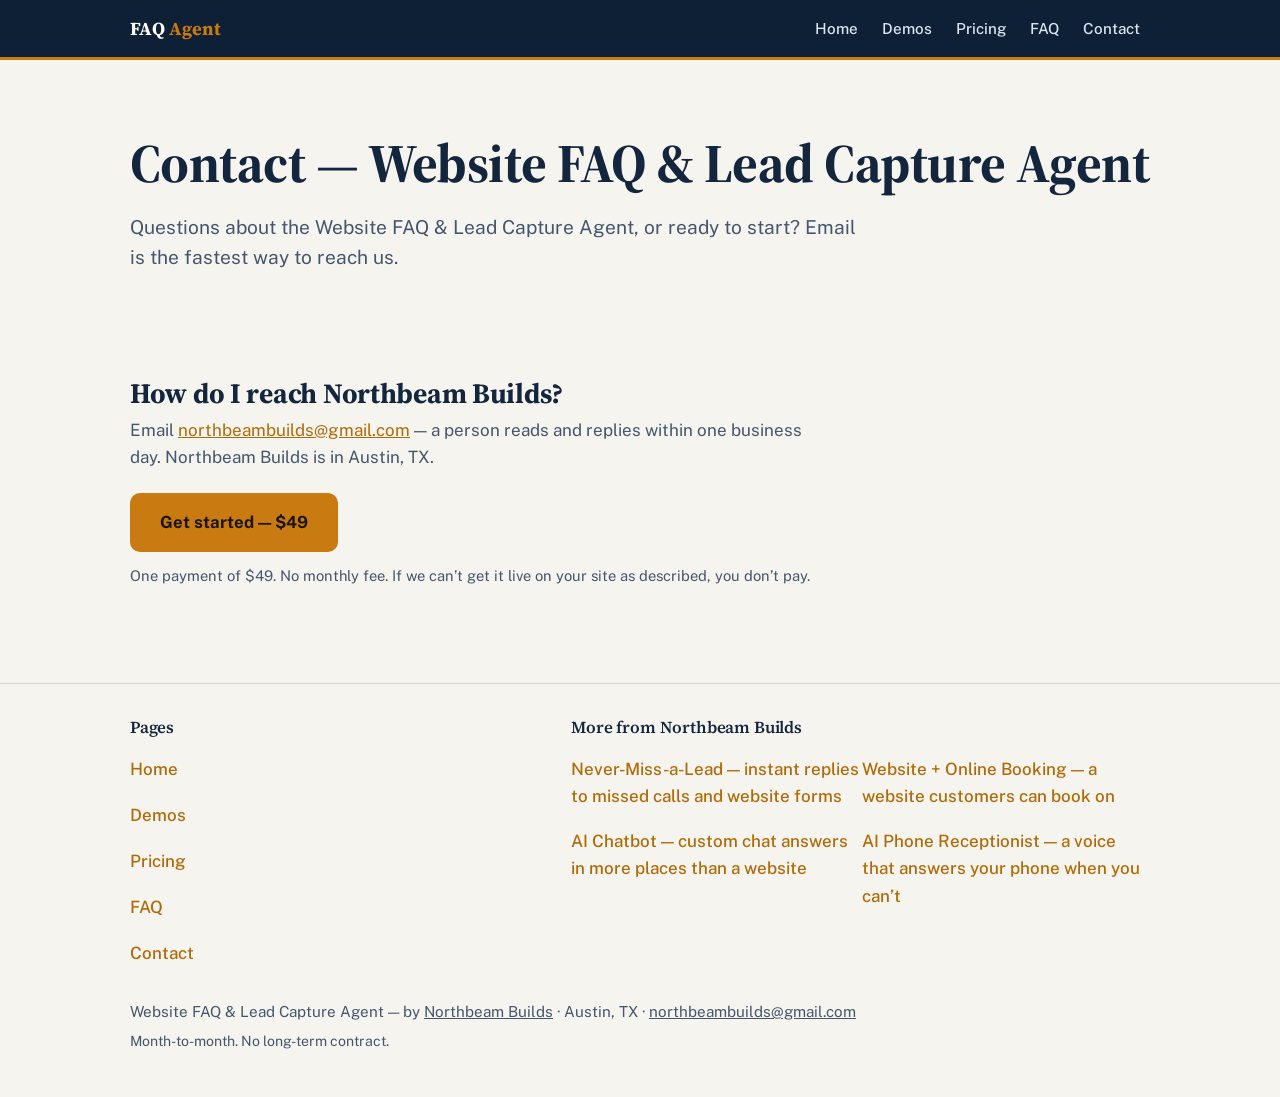
==== contact/index.html @ 17d50154 "Standalone product site (flagship pattern) with full SEO + LLM-search package; custom-domain binding" ====
<!doctype html>
<html lang="en">
  <head>
    <meta charset="utf-8" />
    <meta name="viewport" content="width=device-width, initial-scale=1, viewport-fit=cover" />
    <meta name="color-scheme" content="light dark" />
    <link rel="icon" href="data:," />
    <title>Contact | Website FAQ & Lead Capture Agent</title>
    <meta name="description" content="Contact Northbeam Builds about the Website FAQ & Lead Capture Agent — email northbeambuilds@gmail.com, replies within one business day." />
    <link rel="canonical" href="https://faqagent.northbeambuilds.com/contact/" />
    <meta property="og:title" content="Contact | Website FAQ & Lead Capture Agent" />
    <meta property="og:description" content="Contact Northbeam Builds about the Website FAQ & Lead Capture Agent — email northbeambuilds@gmail.com, replies within one business day." />
    <meta property="og:type" content="website" />
    <meta property="og:url" content="https://faqagent.northbeambuilds.com/contact/" />
    <meta name="twitter:card" content="summary" />
    <meta name="twitter:title" content="Contact | Website FAQ & Lead Capture Agent" />
    <meta name="twitter:description" content="Contact Northbeam Builds about the Website FAQ & Lead Capture Agent — email northbeambuilds@gmail.com, replies within one business day." />
    <meta name="twitter:url" content="https://faqagent.northbeambuilds.com/contact/" />
    <script type="application/ld+json">
{"@context": "https://schema.org", "@type": "SoftwareApplication", "name": "Website FAQ & Lead Capture Agent", "applicationCategory": "BusinessApplication", "operatingSystem": "Web", "description": "A chat box on a business\u2019s own website that answers questions from the business\u2019s own hours, prices, and services, and captures a name and number when it can\u2019t answer.", "offers": {"@type": "Offer", "priceCurrency": "USD", "price": "49", "priceSpecification": [{"@type": "UnitPriceSpecification", "price": "49", "priceCurrency": "USD", "name": "Flat price"}]}, "provider": {"@type": "Organization", "name": "Northbeam Builds", "email": "northbeambuilds@gmail.com", "address": {"@type": "PostalAddress", "addressLocality": "Austin", "addressRegion": "TX", "addressCountry": "US"}}}
    </script>
    <link rel="preconnect" href="https://fonts.googleapis.com" />
    <link rel="preconnect" href="https://fonts.gstatic.com" crossorigin />
    <link href="https://fonts.googleapis.com/css2?family=Source+Serif+4:opsz,wght@8..60,600;8..60,700&family=Public+Sans:wght@400;500;600;700&display=swap" rel="stylesheet" />
    <link rel="stylesheet" href="/assets/site.css" />
  </head>
  <body>
    <header class="topbar">
      <div class="wrap">
        <a class="wordmark" href="/">FAQ <span>Agent</span></a>
        <button class="nav-toggle" type="button" aria-label="Open menu" aria-expanded="false" aria-controls="main-nav" id="nav-toggle">
          <span class="bars" aria-hidden="true"><span></span><span></span><span></span></span>
        </button>
        <nav class="topnav" id="main-nav" aria-label="Main site">
          <a href="/">Home</a>
          <a href="/demos/">Demos</a>
          <a href="/pricing/">Pricing</a>
          <a href="/faq/">FAQ</a>
          <a href="/contact/">Contact</a>
        </nav>
      </div>
    </header>

    <main>
      <div class="wrap">
        <div class="hero">
          <h1>Contact — Website FAQ & Lead Capture Agent</h1>
          <p class="purpose">Questions about the Website FAQ & Lead Capture Agent, or ready to start? Email is the fastest way to reach us.</p>
        </div>
        <section aria-labelledby="email-heading">
          <div class="section-head">
            <h2 id="email-heading">How do I reach Northbeam Builds?</h2>
            <p>Email <a href="mailto:northbeambuilds@gmail.com">northbeambuilds@gmail.com</a> — a person reads and replies within one business day. Northbeam Builds is in Austin, TX.</p>
          </div>
          <div class="cta-row">
              <a class="btn" href="https://buy.stripe.com/aFa4gz04s19ifIS3J4gYU01" target="_blank" rel="noopener">Get started — $49</a>
            </div>
            <p class="buy-note">One payment of $49. No monthly fee. If we can’t get it live on your site as described, you don’t pay.</p>
        </section>
      </div>
    </main>
    <footer>
      <div class="wrap">
        <div class="footer-grid">
          <nav aria-label="Site pages">
            <h3>Pages</h3>
            <ul class="sitemap-list">
              <li><a href="/">Home</a></li>
              <li><a href="/demos/">Demos</a></li>
              <li><a href="/pricing/">Pricing</a></li>
              <li><a href="/faq/">FAQ</a></li>
              <li><a href="/contact/">Contact</a></li>
            </ul>
          </nav>
          <nav aria-label="More from Northbeam Builds">
            <h3>More from Northbeam Builds</h3>
            <ul class="tool-list">
              <li><a href="https://nevermiss.northbeambuilds.com/">Never-Miss-a-Lead — instant replies to missed calls and website forms</a></li>
              <li><a href="https://booking.northbeambuilds.com/">Website + Online Booking — a website customers can book on</a></li>
              <li><a href="https://chatbot.northbeambuilds.com/">AI Chatbot — custom chat answers in more places than a website</a></li>
              <li><a href="https://receptionist.northbeambuilds.com/">AI Phone Receptionist — a voice that answers your phone when you can’t</a></li>
            </ul>
          </nav>
        </div>
        <p class="footer-line">Website FAQ & Lead Capture Agent — by <a href="https://northbeambuilds.com">Northbeam Builds</a> · Austin, TX · <a href="mailto:northbeambuilds@gmail.com">northbeambuilds@gmail.com</a></p>
        <p class="footer-small">Month-to-month. No long-term contract.</p>
      </div>
    </footer>
    <script src="/assets/site.js"></script>
  </body>
</html>
---- assets/site.css ----
:root {
        color-scheme: light dark;
        --bg: #f6f4ef;
        --surface: #ffffff;
        --surface-2: #efece4;
        --ink: #14263d;
        --ink-soft: #44566d;
        --navy: #0e2036;
        --navy-2: #16304f;
        --amber: #c97a10;
        --amber-strong: #b06a08;
        --amber-soft: #fbeed3;
        --line: #ddd6c7;
        --focus: #1d6fd1;
        --radius: 14px;
      }
      @media (prefers-color-scheme: dark) {
        :root {
          --bg: #0a1626;
          --surface: #102238;
          --surface-2: #0d1c30;
          --ink: #eef2f7;
          --ink-soft: #b3c0d0;
          --navy: #0a1828;
          --navy-2: #122a47;
          --amber: #f0b24a;
          --amber-strong: #f5c169;
          --amber-soft: #2b2110;
          --line: #2a3f58;
          --focus: #7db4f0;
        }
      }
      * { box-sizing: border-box; }
      html { scroll-behavior: smooth; }
      body {
        margin: 0;
        background: var(--bg);
        color: var(--ink);
        font-family: "Public Sans", -apple-system, BlinkMacSystemFont, "Segoe UI", sans-serif;
        font-size: 1.0625rem;
        line-height: 1.6;
        -webkit-font-smoothing: antialiased;
      }
      a { color: var(--amber-strong); }
      a:focus-visible, summary:focus-visible {
        outline: 3px solid var(--focus);
        outline-offset: 2px;
        border-radius: 4px;
      }
      h1, h2, h3 {
        font-family: "Source Serif 4", Georgia, "Times New Roman", serif;
        line-height: 1.15;
        margin: 0;
        letter-spacing: -0.01em;
      }
      h2 { font-size: 1.75rem; font-weight: 700; }
      h3 { font-size: 1.2rem; font-weight: 600; }
      p { margin: 0; }
      .wrap { max-width: 1060px; margin: 0 auto; padding: 0 20px; }

      /* ---------- Site header ---------- */
      .topbar {
        position: sticky;
        top: 0;
        z-index: 60;
        background: var(--navy);
        color: #f3f6fa;
        border-bottom: 3px solid var(--amber);
      }
      .topbar .wrap {
        display: flex;
        align-items: center;
        gap: 8px 22px;
        flex-wrap: wrap;
        padding-top: 4px;
        padding-bottom: 4px;
        position: relative;
      }
      .wordmark {
        font-family: "Source Serif 4", Georgia, serif;
        font-weight: 700;
        font-size: 1.15rem;
        color: #ffffff;
        text-decoration: none;
        padding: 10px 0;
        white-space: nowrap;
      }
      .wordmark span { color: var(--amber); }
      .nav-toggle {
        display: none;
        margin-left: auto;
        background: transparent;
        border: 1px solid rgba(255,255,255,0.35);
        border-radius: 8px;
        color: #ffffff;
        width: 48px;
        height: 48px;
        align-items: center;
        justify-content: center;
        cursor: pointer;
        flex-shrink: 0;
      }
      .nav-toggle:focus-visible { outline: 3px solid var(--focus); outline-offset: 2px; }
      .nav-toggle .bars { display: flex; flex-direction: column; gap: 5px; }
      .nav-toggle .bars span { display: block; width: 22px; height: 2px; background: #ffffff; border-radius: 2px; }
      .topnav {
        display: flex;
        flex-wrap: wrap;
        gap: 2px 4px;
        margin-left: auto;
      }
      .topnav a {
        color: #dbe5f0;
        text-decoration: none;
        font-size: 0.95rem;
        font-weight: 500;
        padding: 12px 10px;
        min-height: 44px;
        display: inline-flex;
        align-items: center;
        border-radius: 6px;
      }
      .topnav a:hover { color: #ffffff; background: rgba(255,255,255,0.08); }
      @media (max-width: 719px) {
        .nav-toggle { display: inline-flex; }
        .topnav {
          display: none;
          width: 100%;
          flex-direction: column;
          align-items: stretch;
          margin-left: 0;
          padding: 6px 0 12px;
          gap: 2px;
        }
        .topnav.open { display: flex; }
        .topnav a { width: 100%; padding: 12px 8px; }
      }

      /* ---------- Hero ---------- */
      .hero { padding: 52px 0 44px; }
      .hero h1 {
        font-size: clamp(2.3rem, 6vw, 3.4rem);
        font-weight: 700;
        color: var(--ink);
      }
      .hero .purpose {
        margin-top: 18px;
        font-size: 1.2rem;
        line-height: 1.55;
        color: var(--ink-soft);
        max-width: 46rem;
      }
      .hero .purpose strong { color: var(--ink); font-weight: 600; }
      .price-line {
        margin-top: 26px;
        font-size: 1.35rem;
        font-weight: 700;
        color: var(--ink);
      }
      .price-line .per { font-weight: 500; color: var(--ink-soft); font-size: 1.05rem; }
      .cta-row { margin-top: 18px; display: flex; flex-wrap: wrap; gap: 14px; align-items: center; }
      .btn {
        display: inline-flex;
        align-items: center;
        justify-content: center;
        min-height: 54px;
        padding: 14px 28px;
        border-radius: 10px;
        background: var(--amber);
        color: #1c1503;
        font-weight: 700;
        font-size: 1.05rem;
        text-decoration: none;
        border: 2px solid transparent;
        transition: background 0.15s ease, transform 0.15s ease;
      }
      .btn:hover { background: var(--amber-strong); color: #ffffff; }
      @media (prefers-color-scheme: dark) {
        .btn { color: #1a1204; }
        .btn:hover { color: #14100a; background: var(--amber-strong); }
      }

      /* ---------- Sections ---------- */
      section { padding: 40px 0; }
      .section-head { margin-bottom: 22px; }
      .section-head p { margin-top: 8px; color: var(--ink-soft); max-width: 44rem; }

      .steps {
        display: grid;
        grid-template-columns: 1fr;
        gap: 16px;
        list-style: none;
        margin: 0;
        padding: 0;
        counter-reset: step;
      }
      .steps li {
        background: var(--surface);
        border: 1px solid var(--line);
        border-radius: var(--radius);
        padding: 22px 22px 22px 74px;
        position: relative;
        min-height: 44px;
      }
      .steps li::before {
        counter-increment: step;
        content: counter(step);
        position: absolute;
        left: 20px;
        top: 20px;
        width: 38px;
        height: 38px;
        border-radius: 50%;
        background: var(--navy);
        color: #ffffff;
        font-weight: 700;
        font-size: 1.1rem;
        display: flex;
        align-items: center;
        justify-content: center;
      }
      @media (prefers-color-scheme: dark) {
        .steps li::before { background: var(--amber); color: #1a1204; }
      }
      .steps p { font-size: 1.05rem; }

      .sample {
        margin-top: 22px;
        background: var(--amber-soft);
        border: 1px dashed var(--amber);
        border-radius: var(--radius);
        padding: 22px;
      }
      .sample .tag {
        display: inline-block;
        font-size: 0.8rem;
        font-weight: 700;
        letter-spacing: 0.06em;
        text-transform: uppercase;
        color: var(--amber-strong);
        margin-bottom: 8px;
      }
      .sample p { font-size: 1.05rem; }
      .sample .note { margin-top: 10px; font-size: 0.9rem; color: var(--ink-soft); font-style: italic; }

      /* ---------- Numbers strip ---------- */
      .numbers {
        background: var(--navy);
        color: #eef2f7;
        border-radius: var(--radius);
        padding: 28px 24px;
      }
      .numbers h2 { color: #ffffff; margin-bottom: 18px; }
      .numbers .stat { font-size: 1.12rem; line-height: 1.55; }
      .numbers .stat + .stat { margin-top: 16px; }
      .numbers .stat strong { color: var(--amber); }
      .numbers .caveat {
        margin-top: 18px;
        font-size: 0.85rem;
        line-height: 1.5;
        color: #b9c7d8;
      }

      /* ---------- For / not for ---------- */
      .fit-grid {
        display: grid;
        grid-template-columns: 1fr;
        gap: 16px;
      }
      .fit-card {
        background: var(--surface);
        border: 1px solid var(--line);
        border-radius: var(--radius);
        padding: 24px;
      }
      .fit-card h3 { margin-bottom: 12px; }
      .fit-card ul { margin: 0; padding-left: 20px; }
      .fit-card li { margin-bottom: 8px; }
      .fit-card li:last-child { margin-bottom: 0; }
      .boundary {
        margin-top: 20px;
        background: var(--surface-2);
        border: 1px solid var(--line);
        border-radius: var(--radius);
        padding: 20px 22px;
        font-size: 1.02rem;
      }
      .boundary a { font-weight: 600; }

      /* ---------- Price box ---------- */
      .price-box {
        background: var(--surface);
        border: 2px solid var(--navy);
        border-radius: var(--radius);
        padding: 28px 24px;
      }
      @media (prefers-color-scheme: dark) {
        .price-box { border-color: var(--amber); }
      }
      .price-box .big { font-size: 1.5rem; font-weight: 700; line-height: 1.35; }
      .price-box p { margin-top: 14px; }
      .price-box ul { margin: 10px 0 0; padding-left: 20px; }
      .price-box li { margin-bottom: 6px; }
      .price-box .guarantee { font-weight: 600; }

      /* ---------- Demos ---------- */
      .demo-grid {
        display: grid;
        grid-template-columns: 1fr;
        gap: 16px;
      }
      .demo-card {
        background: var(--surface);
        border: 1px solid var(--line);
        border-radius: var(--radius);
        padding: 24px;
        display: flex;
        flex-direction: column;
        gap: 10px;
      }
      .demo-card h3 { font-size: 1.3rem; }
      .demo-card .badge {
        align-self: flex-start;
        font-size: 0.8rem;
        font-weight: 700;
        letter-spacing: 0.04em;
        text-transform: uppercase;
        background: var(--amber-soft);
        color: var(--amber-strong);
        border: 1px solid var(--amber);
        border-radius: 999px;
        padding: 4px 12px;
      }
      .demo-card p { color: var(--ink-soft); font-size: 0.98rem; }
      .demo-card a.open {
        margin-top: auto;
        display: inline-flex;
        align-items: center;
        min-height: 48px;
        font-weight: 700;
        text-decoration: none;
      }
      .demo-card a.open:hover { text-decoration: underline; }

      /* ---------- FAQ ---------- */
      .faq { display: flex; flex-direction: column; gap: 12px; }
      .faq details {
        background: var(--surface);
        border: 1px solid var(--line);
        border-radius: var(--radius);
      }
      .faq summary {
        cursor: pointer;
        list-style: none;
        padding: 18px 22px;
        min-height: 44px;
        font-weight: 600;
        font-size: 1.08rem;
        display: flex;
        justify-content: space-between;
        align-items: center;
        gap: 12px;
      }
      .faq summary::-webkit-details-marker { display: none; }
      .faq summary::after {
        content: "+";
        font-size: 1.5rem;
        font-weight: 400;
        color: var(--amber-strong);
        line-height: 1;
        flex-shrink: 0;
      }
      .faq details[open] summary::after { content: "–"; }
      .faq details p {
        padding: 0 22px 20px;
        color: var(--ink-soft);
      }

      /* ---------- Final CTA ---------- */
      .final-cta {
        background: var(--navy);
        color: #eef2f7;
        border-radius: var(--radius);
        padding: 34px 24px;
        text-align: center;
      }
      .final-cta h2 { color: #ffffff; margin-bottom: 10px; }
      .final-cta p { color: #c4d2e2; max-width: 34rem; margin: 0 auto; }
      .final-cta .cta-row { justify-content: center; margin-top: 22px; }
      .final-cta .direct { margin-top: 16px; font-size: 0.98rem; color: #c4d2e2; }
      .final-cta .direct a { color: var(--amber); font-weight: 600; }

      /* ---------- Footer ---------- */
      footer {
        margin-top: 48px;
        border-top: 1px solid var(--line);
        padding: 34px 0 44px;
      }
      footer h2 { font-size: 1.25rem; margin-bottom: 14px; }
      footer h3 { font-size: 1.05rem; margin-bottom: 10px; }
      .footer-grid {
        display: grid;
        grid-template-columns: 1fr;
        gap: 28px;
        margin-bottom: 24px;
      }
      @media (min-width: 720px) {
        .footer-grid { grid-template-columns: 1fr 1.4fr; }
      }
      .sitemap-list, .tool-list {
        list-style: none;
        margin: 0;
        padding: 0;
        display: grid;
        grid-template-columns: 1fr;
        gap: 2px;
      }
      .sitemap-list a, .tool-list a {
        display: inline-flex;
        align-items: center;
        min-height: 44px;
        padding: 8px 0;
        font-weight: 500;
        text-decoration: none;
      }
      .sitemap-list a:hover, .tool-list a:hover { text-decoration: underline; }
      .tool-list .here { color: var(--ink-soft); font-weight: 400; font-size: 0.9rem; margin-left: 8px; }
      .footer-line { color: var(--ink-soft); font-size: 0.95rem; margin-top: 8px; }
      .footer-line a { color: var(--ink-soft); }
      .footer-small { color: var(--ink-soft); font-size: 0.88rem; margin-top: 6px; }

      /* ---------- Chat widget ---------- */
      .nb-chat-btn {
        position: fixed; right: 20px; bottom: 20px; z-index: 90;
        width: 60px; height: 60px; border-radius: 50%;
        background: var(--navy); color: #fff; border: 2px solid var(--amber);
        box-shadow: 0 8px 24px rgba(0,0,0,0.28);
        display: flex; align-items: center; justify-content: center;
        cursor: pointer;
      }
      .nb-chat-btn:focus-visible { outline: 3px solid var(--focus); outline-offset: 3px; }
      .nb-chat-btn svg { width: 28px; height: 28px; }
      .nb-chat-panel {
        position: fixed; right: 20px; bottom: 92px; z-index: 91;
        width: 384px; max-width: calc(100vw - 32px);
        height: 560px; max-height: calc(100dvh - 112px);
        background: var(--surface); color: var(--ink);
        border: 1px solid var(--line); border-radius: 16px;
        box-shadow: 0 18px 48px rgba(0,0,0,0.30);
        display: flex; flex-direction: column; overflow: hidden;
      }
      .nb-chat-panel[hidden] { display: none; }
      .nb-chat-head {
        background: var(--navy); color: #fff; padding: 14px 16px;
        display: flex; align-items: center; gap: 10px;
      }
      .nb-chat-head strong { font-size: 1rem; line-height: 1.3; }
      .nb-chat-head span { display: block; font-size: 0.82rem; color: #c4d2e2; font-weight: 400; }
      .nb-chat-close {
        margin-left: auto; background: transparent; border: 1px solid rgba(255,255,255,0.4);
        color: #fff; width: 40px; height: 40px; border-radius: 8px; font-size: 1.25rem;
        cursor: pointer; flex-shrink: 0; line-height: 1;
      }
      .nb-chat-close:focus-visible, .nb-chip:focus-visible, .nb-chat-send:focus-visible, .nb-chat-input:focus-visible { outline: 3px solid var(--focus); outline-offset: 2px; }
      .nb-chat-messages {
        flex: 1; overflow-y: auto; padding: 16px; display: flex; flex-direction: column; gap: 10px;
        background: var(--bg);
      }
      .nb-msg { max-width: 88%; padding: 10px 13px; border-radius: 12px; font-size: 0.95rem; line-height: 1.5; white-space: pre-wrap; word-wrap: break-word; }
      .nb-msg.bot { background: var(--surface); border: 1px solid var(--line); color: var(--ink); align-self: flex-start; border-bottom-left-radius: 4px; }
      .nb-msg.user { background: var(--navy); color: #fff; align-self: flex-end; border-bottom-right-radius: 4px; }
      @media (prefers-color-scheme: dark) { .nb-msg.user { background: var(--navy-2); } }
      .nb-msg .nb-mailto {
        display: inline-flex; align-items: center; min-height: 44px; margin-top: 10px;
        background: var(--amber); color: #1c1503; font-weight: 700; text-decoration: none;
        padding: 10px 16px; border-radius: 8px;
      }
      .nb-chips { display: flex; flex-wrap: wrap; gap: 8px; padding: 10px 12px 4px; background: var(--surface); }
      .nb-chip {
        border: 1px solid var(--navy); background: var(--surface); color: var(--ink);
        border-radius: 999px; padding: 9px 14px; min-height: 40px; font-size: 0.9rem; font-weight: 600; cursor: pointer;
      }
      @media (prefers-color-scheme: dark) { .nb-chip { border-color: var(--amber); } }
      .nb-chip:hover { background: var(--amber-soft); }
      .nb-chat-form { display: flex; gap: 8px; padding: 12px; background: var(--surface); border-top: 1px solid var(--line); }
      .nb-chat-input {
        flex: 1; min-width: 0; padding: 11px 12px; border: 1px solid var(--line); border-radius: 10px;
        font: inherit; font-size: 0.98rem; background: var(--surface); color: var(--ink); min-height: 48px;
      }
      .nb-chat-send {
        background: var(--amber); color: #1c1503; border: none; border-radius: 10px;
        padding: 0 18px; font-weight: 700; cursor: pointer; min-height: 48px; font-size: 0.98rem;
      }
      @media (max-width: 640px) {
        .nb-chat-panel { right: 12px; left: 12px; bottom: 12px; top: 12px; width: auto; max-width: none; height: auto; max-height: none; }
        .nb-chat-btn { right: 16px; bottom: 16px; }
      }

      @media (min-width: 720px) {
        .steps { grid-template-columns: repeat(3, 1fr); }
        .steps li { padding: 64px 20px 22px; }
        .steps li::before { top: 18px; left: 20px; }
        .fit-grid { grid-template-columns: 1fr 1fr; }
        .demo-grid { grid-template-columns: 1fr 1fr; }
        .tool-list { grid-template-columns: 1fr 1fr; }
        .hero { padding: 72px 0 56px; }
        section { padding: 48px 0; }
      }
      @media (prefers-reduced-motion: reduce) {
        html { scroll-behavior: auto; }
        .btn { transition: none; }
      }

/* ---------- Standalone site additions ---------- */
.btn.secondary {
  background: transparent;
  border-color: var(--navy);
  color: var(--ink);
}
.btn.secondary:hover { background: var(--navy); color: #ffffff; }
@media (prefers-color-scheme: dark) {
  .btn.secondary { border-color: var(--amber); color: var(--ink); }
  .btn.secondary:hover { background: var(--amber); color: #1a1204; }
}
.buy-note { margin-top: 12px; font-size: 0.92rem; color: var(--ink-soft); }
.contact-card {
  background: var(--surface);
  border: 2px solid var(--navy);
  border-radius: var(--radius);
  padding: 28px 24px;
  text-align: center;
}
@media (prefers-color-scheme: dark) { .contact-card { border-color: var(--amber); } }
.contact-card .big-email { font-size: 1.35rem; font-weight: 700; word-break: break-all; }
.contact-card p { margin-top: 12px; color: var(--ink-soft); }
.page-intro { padding: 44px 0 8px; }
.page-intro h1 { font-size: clamp(2rem, 5vw, 2.8rem); font-weight: 700; }
.page-intro p { margin-top: 14px; font-size: 1.15rem; color: var(--ink-soft); max-width: 44rem; }
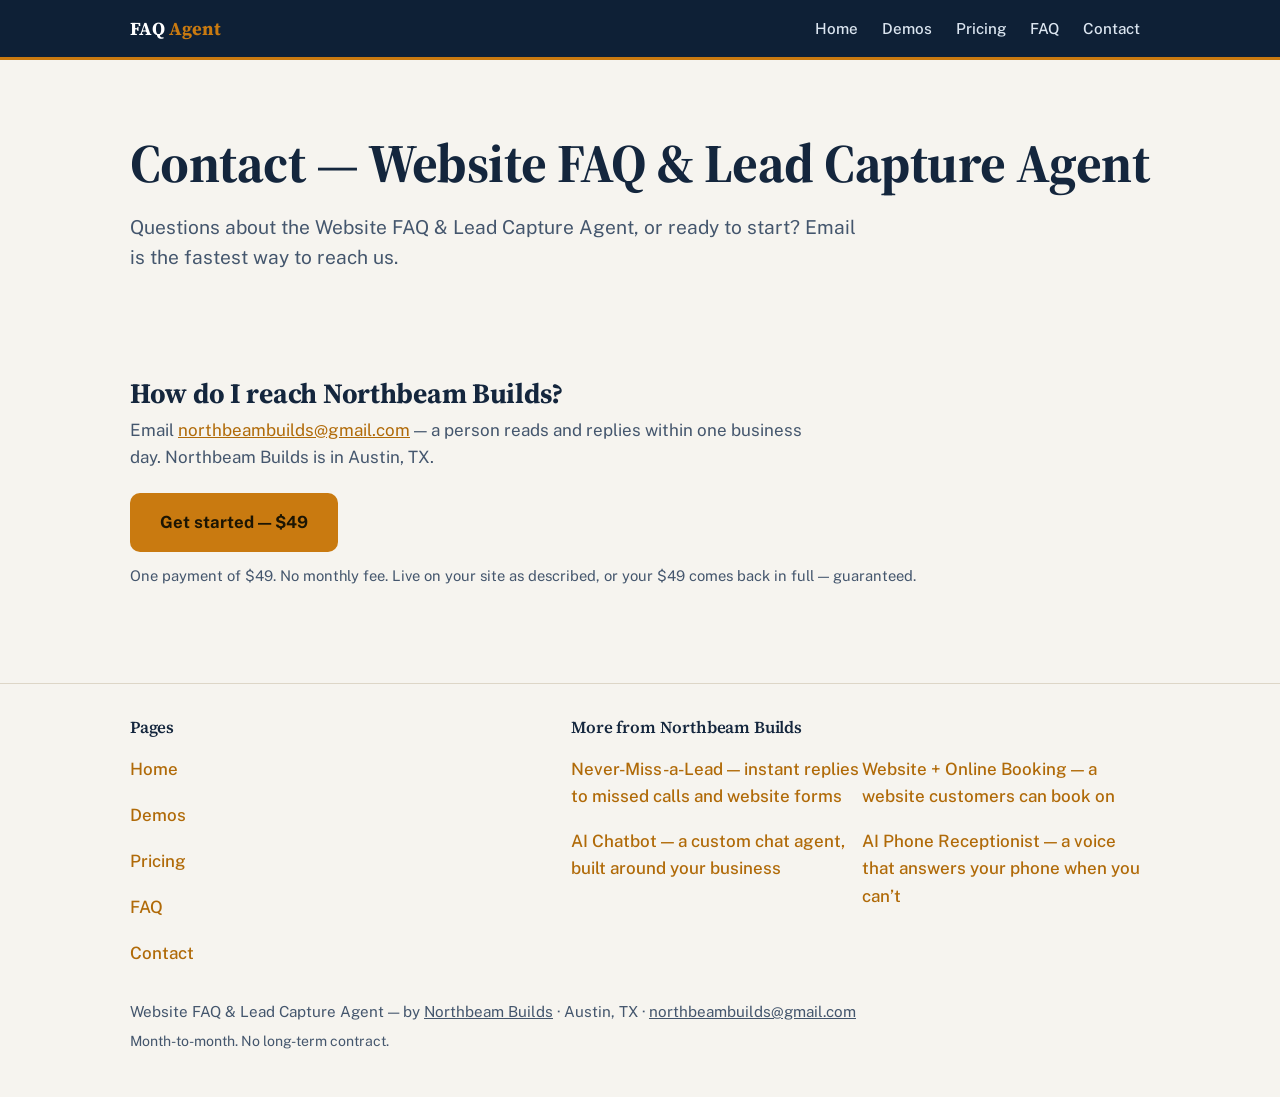
==== commit ec4f6680: "Quality gate pass: honest claims, guarantee reframed bold, free trial copy, cross-links corrected" ====
--- a/contact/index.html
+++ b/contact/index.html
@@ -55,7 +55,7 @@
           <div class="cta-row">
               <a class="btn" href="https://buy.stripe.com/aFa4gz04s19ifIS3J4gYU01" target="_blank" rel="noopener">Get started — $49</a>
             </div>
-            <p class="buy-note">One payment of $49. No monthly fee. If we can’t get it live on your site as described, you don’t pay.</p>
+            <p class="buy-note">One payment of $49. No monthly fee. Live on your site as described, or your $49 comes back in full — guaranteed.</p>
         </section>
       </div>
     </main>
@@ -77,7 +77,7 @@
             <ul class="tool-list">
               <li><a href="https://nevermiss.northbeambuilds.com/">Never-Miss-a-Lead — instant replies to missed calls and website forms</a></li>
               <li><a href="https://booking.northbeambuilds.com/">Website + Online Booking — a website customers can book on</a></li>
-              <li><a href="https://chatbot.northbeambuilds.com/">AI Chatbot — custom chat answers in more places than a website</a></li>
+              <li><a href="https://chatbot.northbeambuilds.com/">AI Chatbot — a custom chat agent, built around your business</a></li>
               <li><a href="https://receptionist.northbeambuilds.com/">AI Phone Receptionist — a voice that answers your phone when you can’t</a></li>
             </ul>
           </nav>
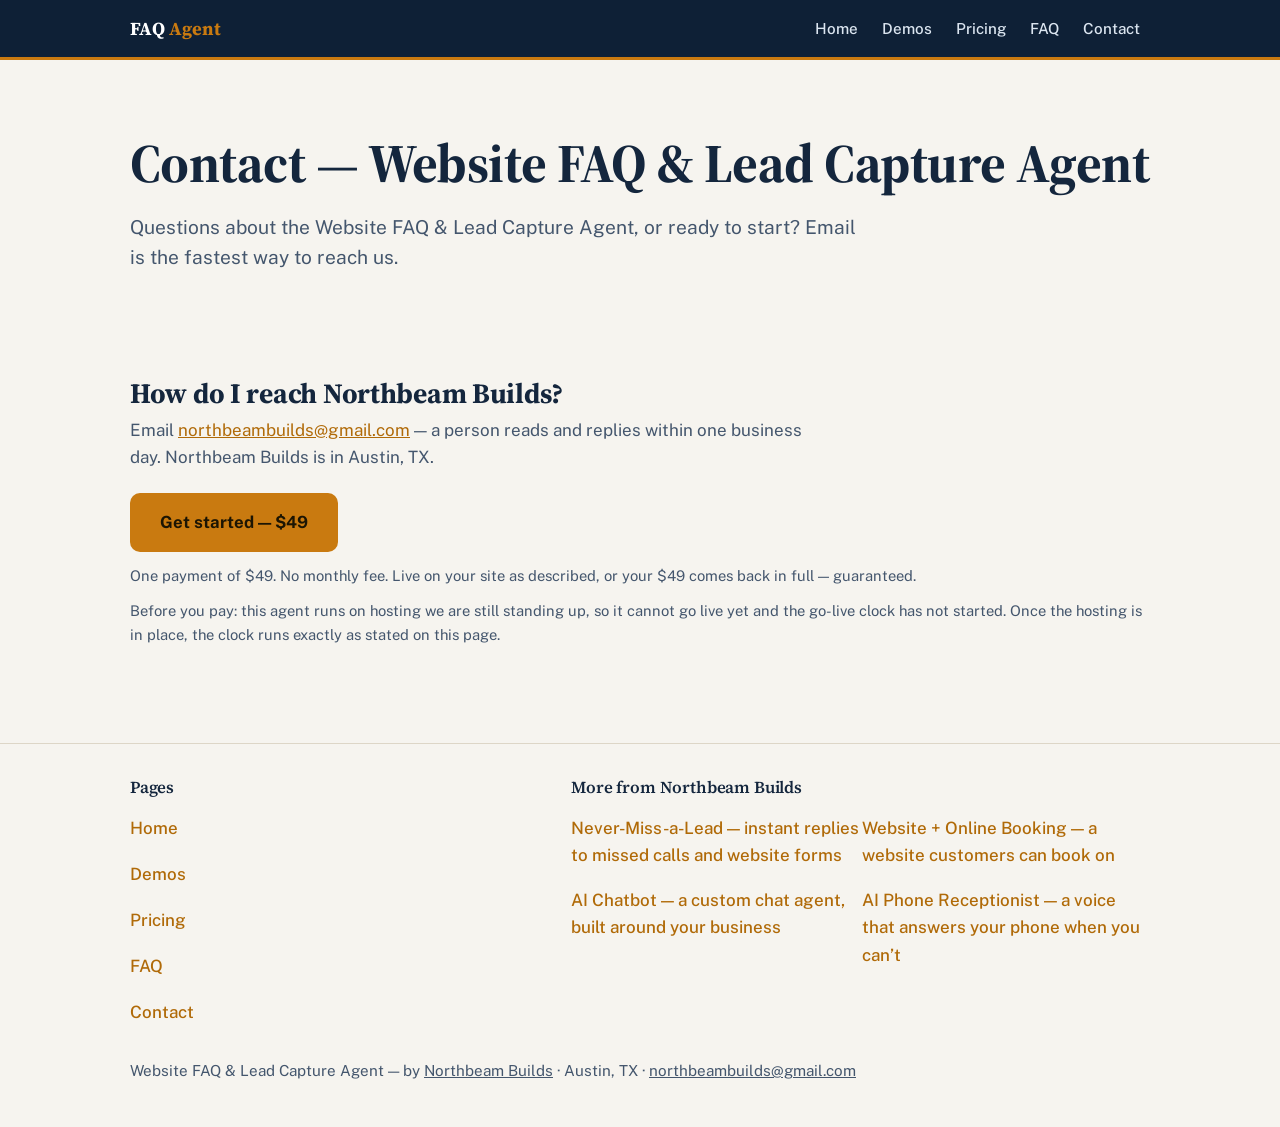
==== commit cc4b262e: "Fix FA-1/FA-2/FA-3/FA-4: hosting disclosure on all buy surfaces, grounded phrasing replaces absolute" ====
--- a/contact/index.html
+++ b/contact/index.html
@@ -56,6 +56,7 @@
               <a class="btn" href="https://buy.stripe.com/aFa4gz04s19ifIS3J4gYU01" target="_blank" rel="noopener">Get started — $49</a>
             </div>
             <p class="buy-note">One payment of $49. No monthly fee. Live on your site as described, or your $49 comes back in full — guaranteed.</p>
+            <p class="buy-note">Before you pay: this agent runs on hosting we are still standing up, so it cannot go live yet and the go-live clock has not started. Once the hosting is in place, the clock runs exactly as stated on this page.</p>
         </section>
       </div>
     </main>
@@ -83,7 +84,6 @@
           </nav>
         </div>
         <p class="footer-line">Website FAQ & Lead Capture Agent — by <a href="https://northbeambuilds.com">Northbeam Builds</a> · Austin, TX · <a href="mailto:northbeambuilds@gmail.com">northbeambuilds@gmail.com</a></p>
-        <p class="footer-small">Month-to-month. No long-term contract.</p>
       </div>
     </footer>
     <script src="/assets/site.js"></script>
--- a/assets/site.css
+++ b/assets/site.css
@@ -523,6 +523,7 @@
   .btn.secondary:hover { background: var(--amber); color: #1a1204; }
 }
 .buy-note { margin-top: 12px; font-size: 0.92rem; color: var(--ink-soft); }
+.trial-note { margin-top: 10px; font-size: 0.92rem; line-height: 1.55; color: var(--ink-soft); }
 .contact-card {
   background: var(--surface);
   border: 2px solid var(--navy);
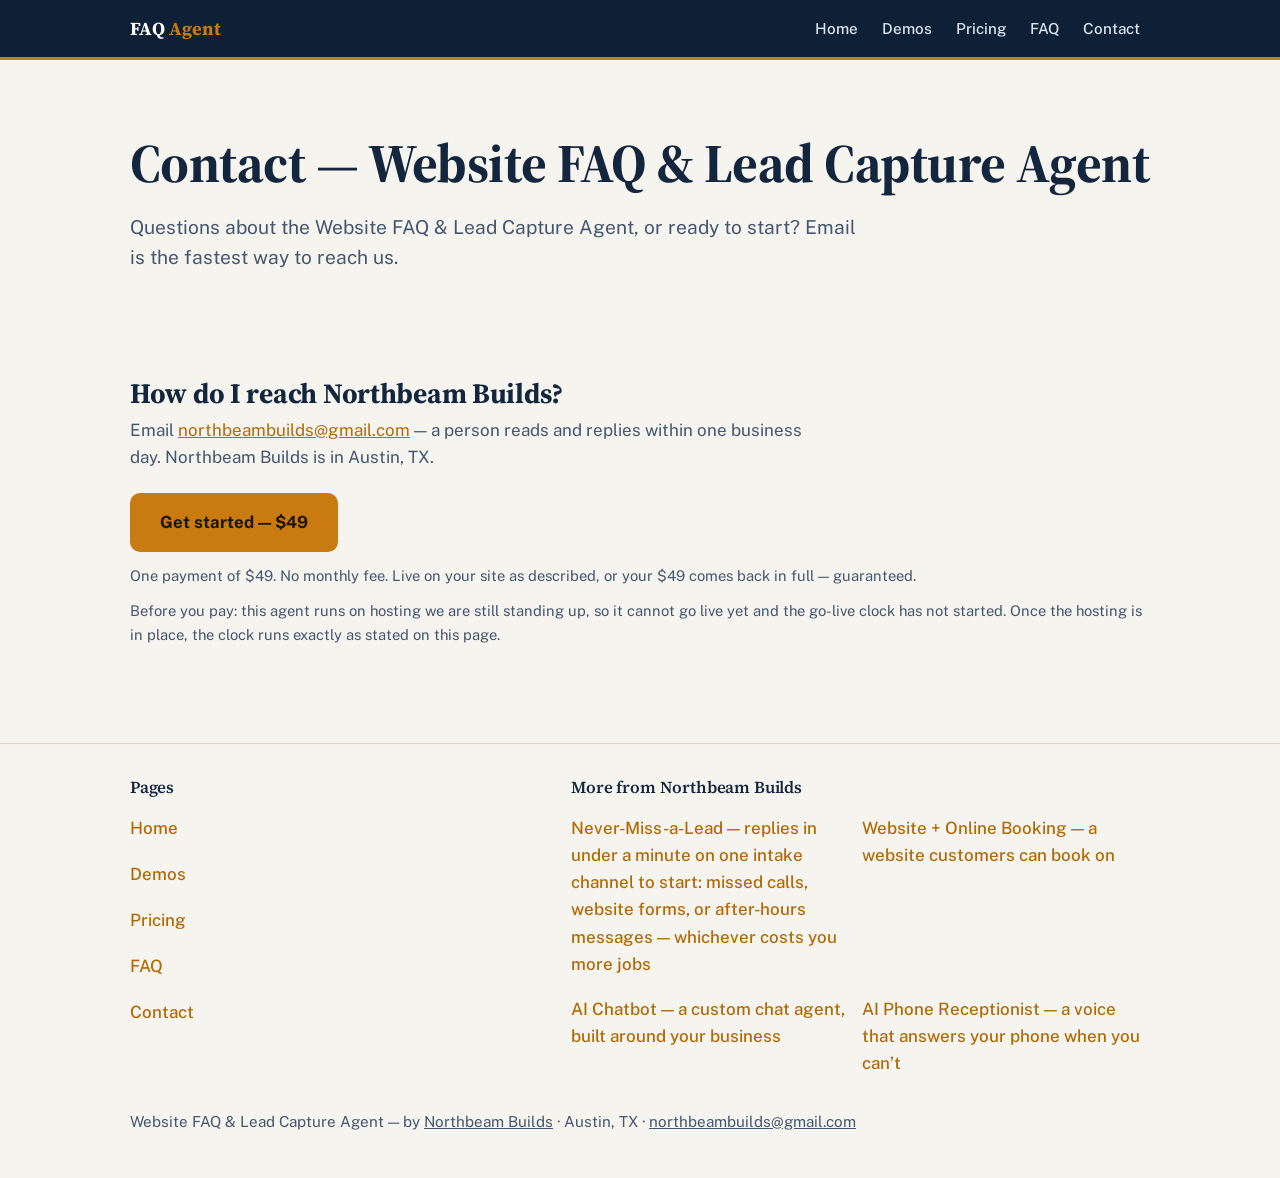
==== commit ed2de643: "Scope Never-Miss footer/llms descriptor to one intake channel (fleet Phase A) Replace unscoped 'inst" ====
--- a/contact/index.html
+++ b/contact/index.html
@@ -76,7 +76,7 @@
           <nav aria-label="More from Northbeam Builds">
             <h3>More from Northbeam Builds</h3>
             <ul class="tool-list">
-              <li><a href="https://nevermiss.northbeambuilds.com/">Never-Miss-a-Lead — instant replies to missed calls and website forms</a></li>
+              <li><a href="https://nevermiss.northbeambuilds.com/">Never-Miss-a-Lead — replies in under a minute on one intake channel to start: missed calls, website forms, or after-hours messages — whichever costs you more jobs</a></li>
               <li><a href="https://booking.northbeambuilds.com/">Website + Online Booking — a website customers can book on</a></li>
               <li><a href="https://chatbot.northbeambuilds.com/">AI Chatbot — a custom chat agent, built around your business</a></li>
               <li><a href="https://receptionist.northbeambuilds.com/">AI Phone Receptionist — a voice that answers your phone when you can’t</a></li>
